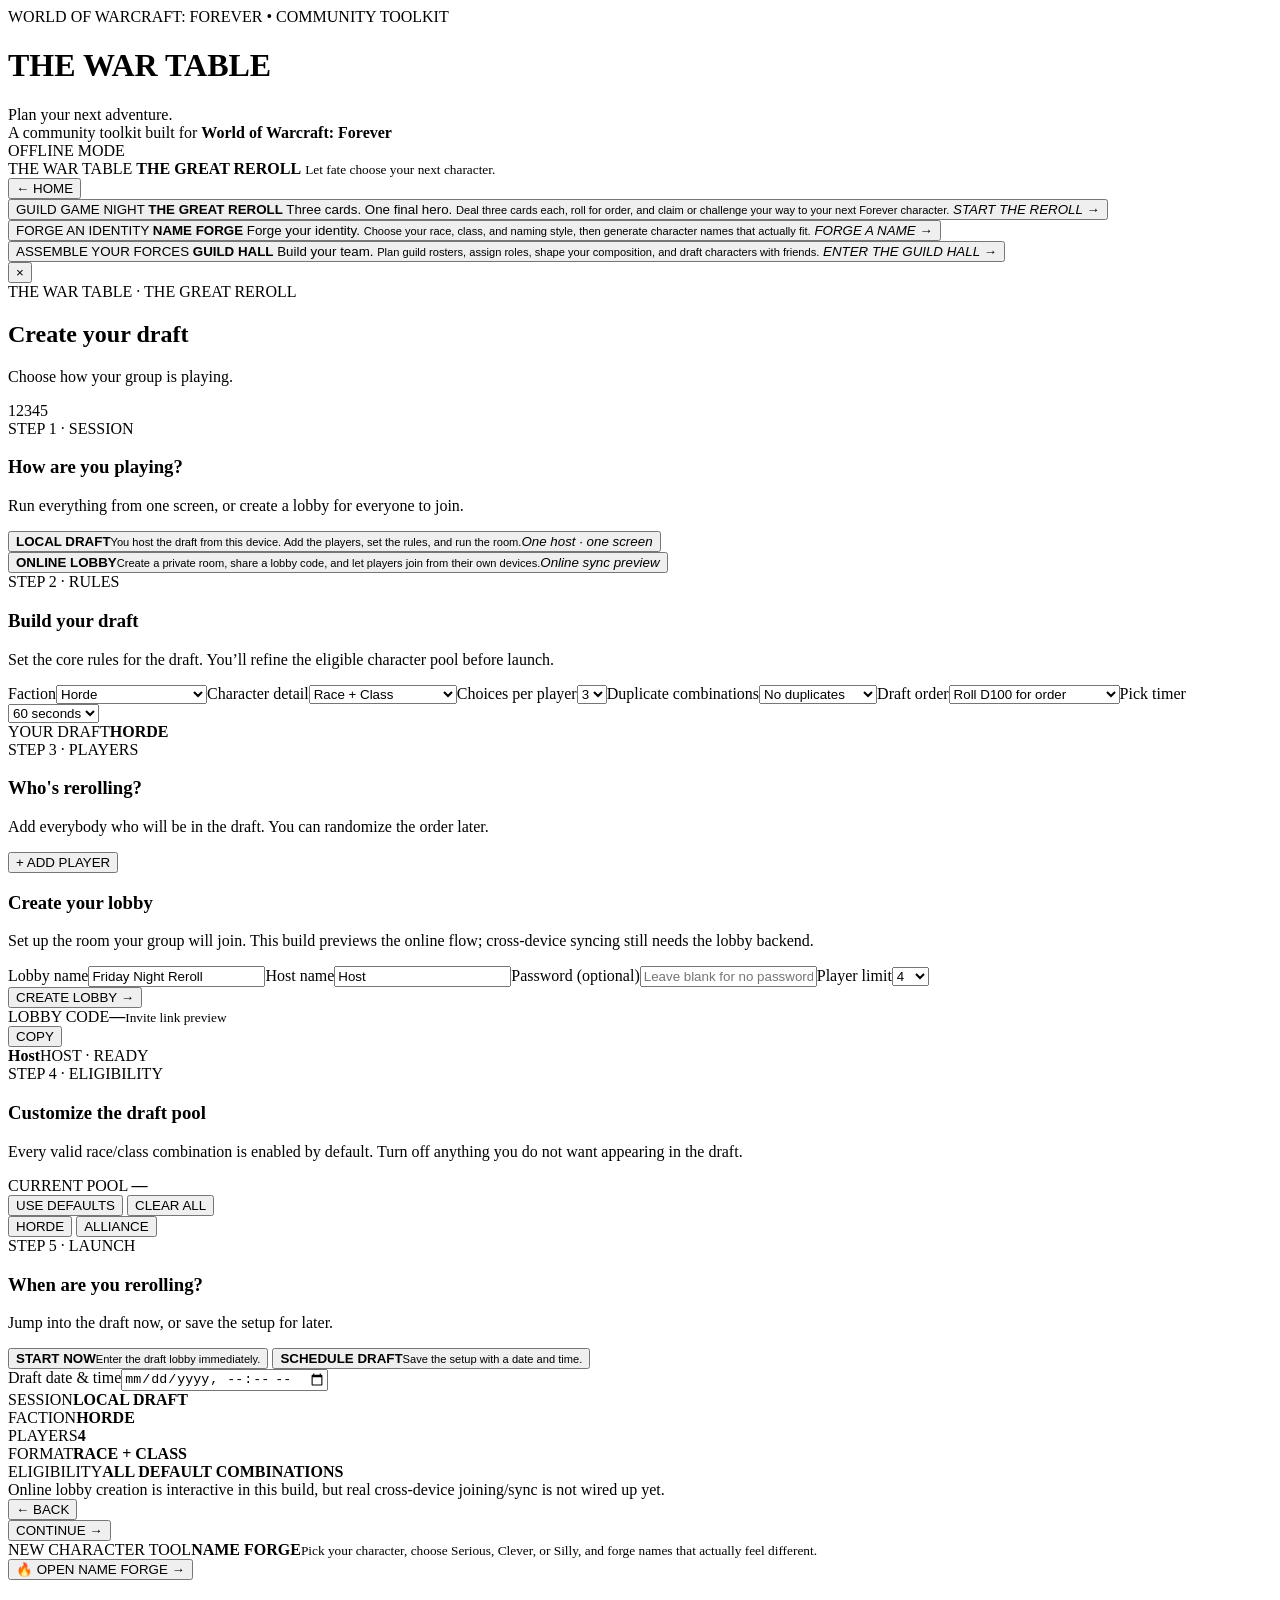
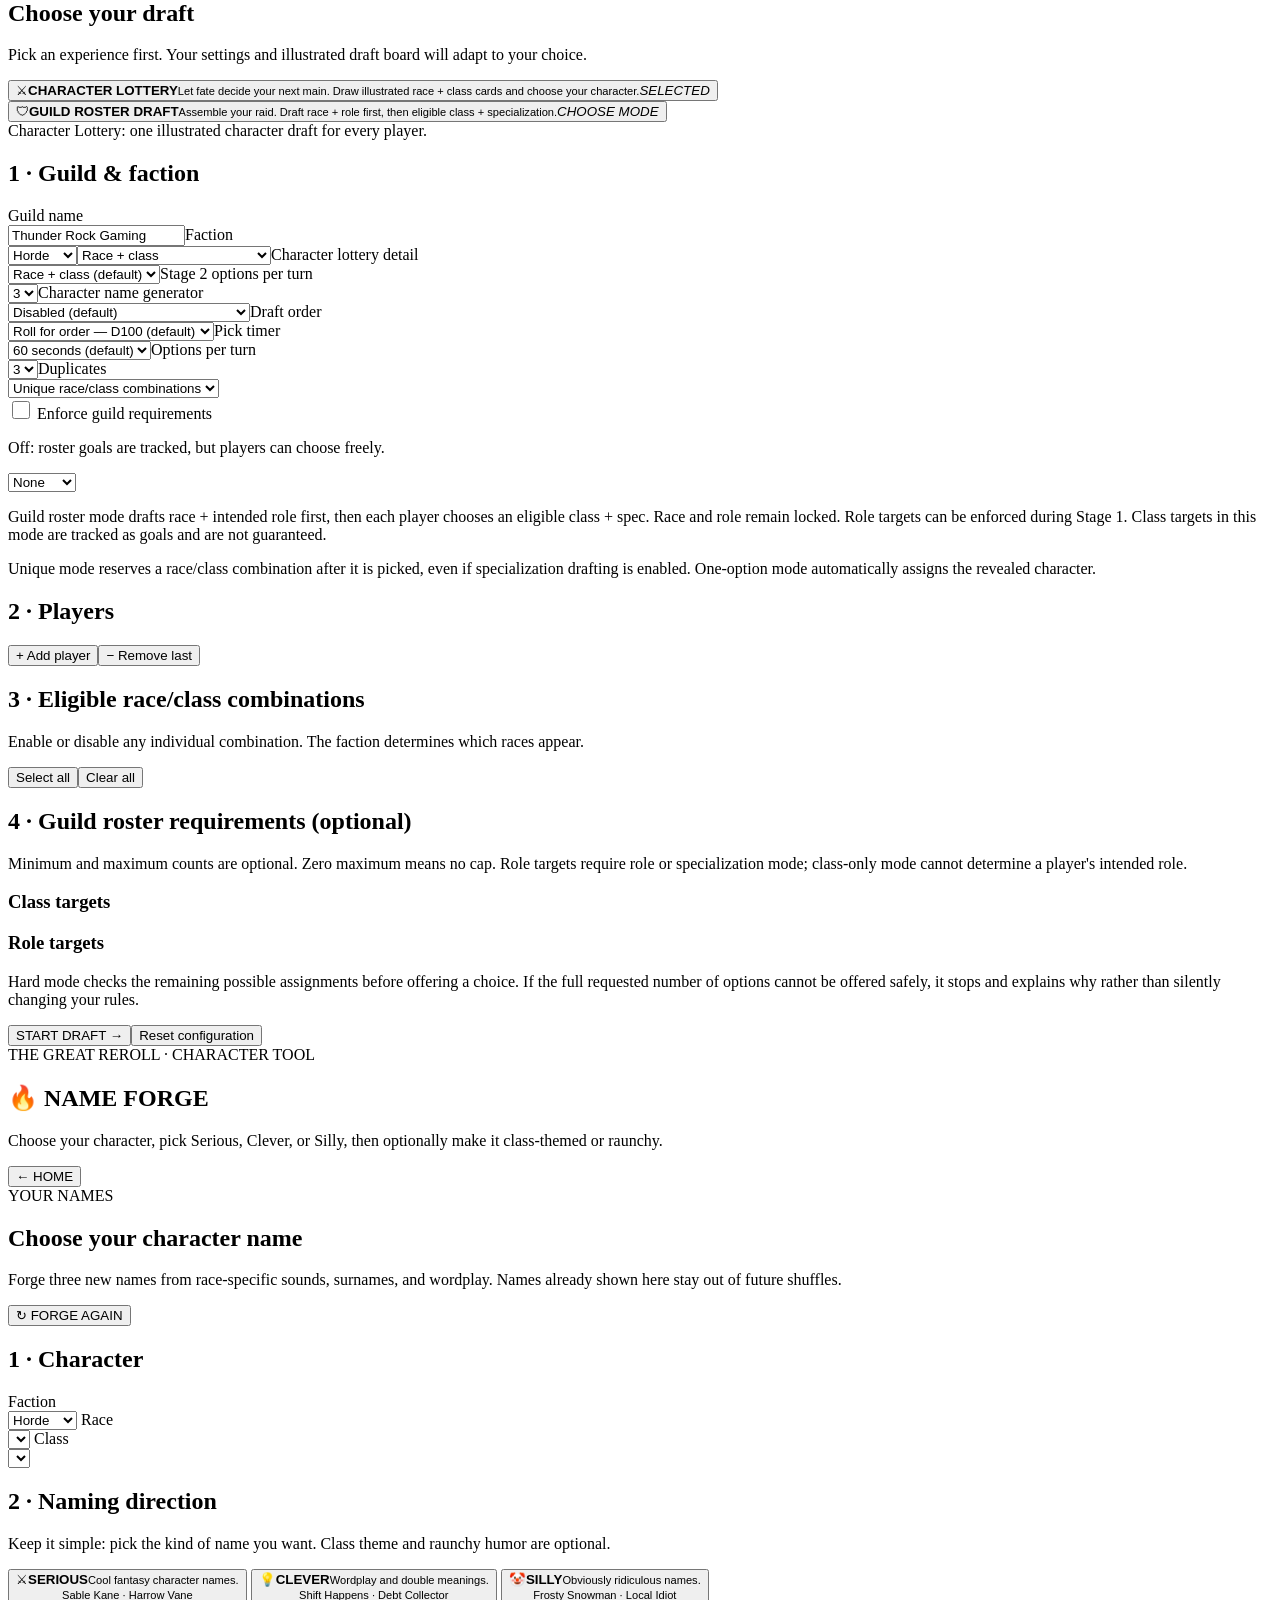
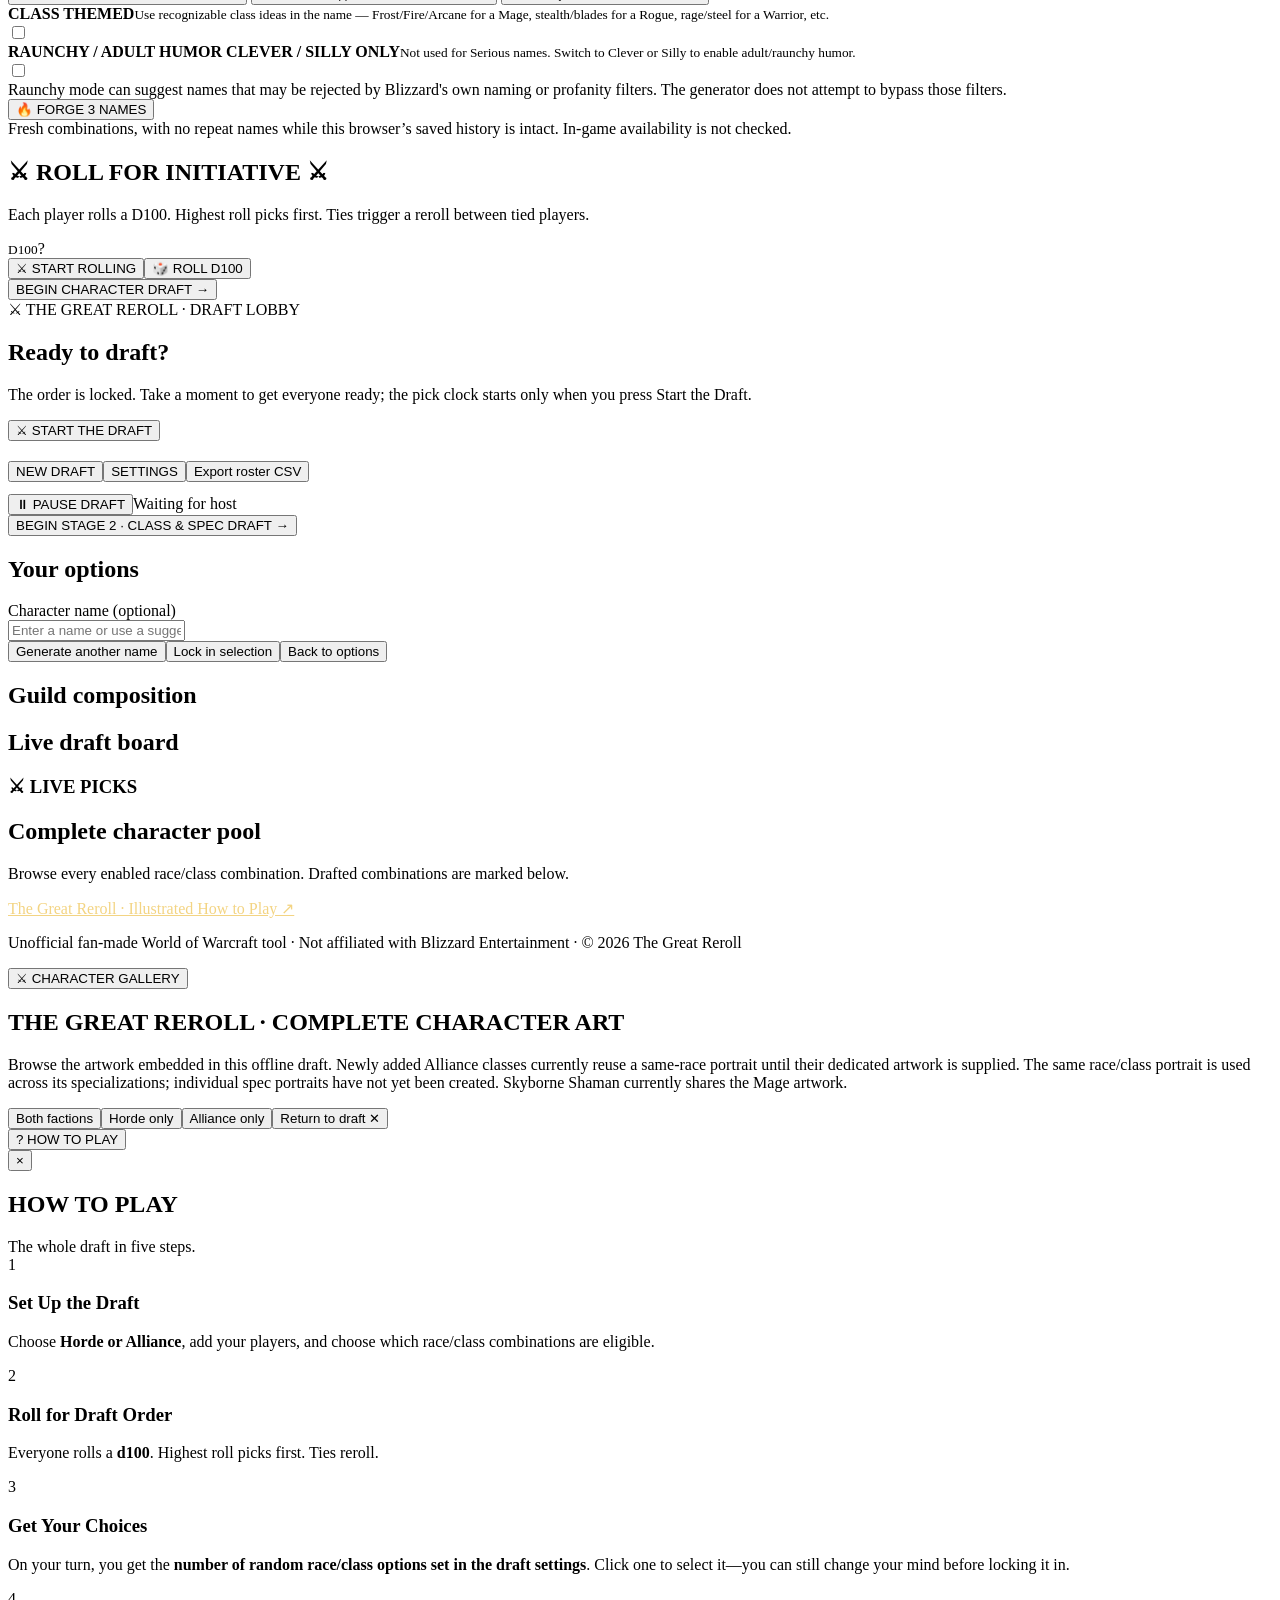
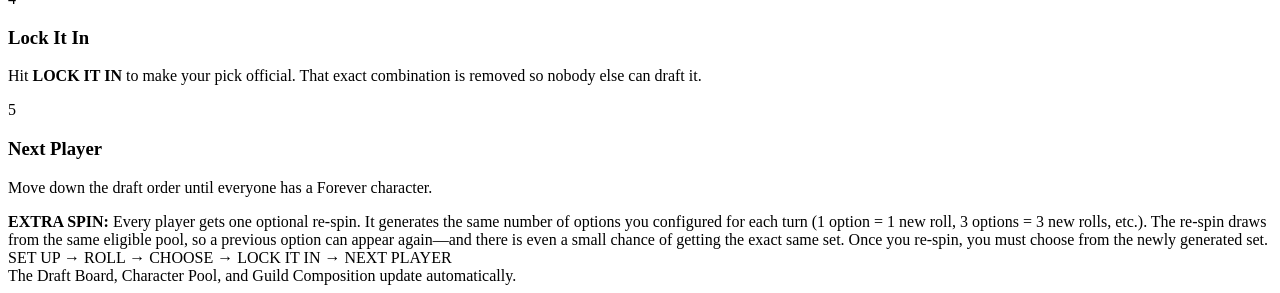
==== index.html @ c5e62671 "Generate fresh race-aware names with persistent no-repeat history" ====
<!doctype html><html lang="en"><head><meta charset="utf-8"><meta name="viewport" content="width=device-width,initial-scale=1"><title>The War Table • Community Toolkit for World of Warcraft: Forever</title><meta name="description" content="The Great Reroll is an unofficial fan-made World of Warcraft character draft and name generator."><link rel="icon" href="data:image/svg+xml,%3Csvg xmlns='http://www.w3.org/2000/svg' viewBox='0 0 64 64'%3E%3Crect width='64' height='64' rx='12' fill='%23100e0c'/%3E%3Cpath d='M16 14l13 13-6 6L10 20zm32 0L35 27l6 6 13-13zM22 34l7 7-13 13-7-7zm20 0l-7 7 13 13 7-7z' fill='%23f3d483'/%3E%3Ccircle cx='32' cy='32' r='6' fill='%23c99b50'/%3E%3C/svg%3E">



<meta name="great-reroll-build" content="multi-file-phase2-v1">


<!-- The Great Reroll analytics: Umami Cloud.
     Paste the Umami Website ID into config.websiteId in js/analytics.js to activate.
     Tracking is restricted to https://wowwartable.com; local testing is excluded.
     See README.md: Analytics activation. -->









<link rel="stylesheet" href="css/styles.css?v=campfire-3">
<link rel="stylesheet" href="css/war-table-ui.css?v=2">
<link rel="stylesheet" href="css/character-pool.css?v=2">
<link rel="stylesheet" href="css/deal-everyone.css?v=guild-entry-1">
<link rel="stylesheet" href="css/selection-round.css?v=dice-1">
<link rel="stylesheet" href="css/player-groups.css?v=1">
<link rel="stylesheet" href="css/hero-class-theme.css?v=1">
</head><body class="gr-home-view"><main class="app"><div class="mast"><div><div class="muted gr-home-eyebrow">WORLD OF WARCRAFT: FOREVER • COMMUNITY TOOLKIT</div><h1>THE WAR TABLE</h1><!-- Hero Art Integrated Build --><div class="muted gr-home-tagline">Plan your next adventure.</div><div class="gr-home-community">A community toolkit built for <strong>World of Warcraft: Forever</strong></div></div><span class="pill" id="modeBadge">OFFLINE MODE</span></div>

<nav id="grToolNav" class="gr-tool-nav hidden" aria-label="Tool navigation">
  <div class="gr-tool-nav-copy">
    <span class="gr-tool-kicker">THE WAR TABLE</span>
    <strong id="grToolTitle">THE GREAT REROLL</strong>
    <small id="grToolSubtitle">Let fate choose your next character.</small>
  </div>
  <button type="button" class="btnx alt gr-home-button" id="grHomeButton">← HOME</button>
</nav>

<section id="grHomeHub" class="gr-home-hub" aria-label="Choose a Great Reroll tool">
  <div class="gr-home-grid">
    <button type="button" class="gr-home-card gr-home-card-lottery" id="grHomeLottery">
      <span class="gr-home-art gr-home-art-lottery" role="img" aria-label="A lone fantasy hero being chosen for an adventure">
        <span class="gr-home-art-badge">GUILD GAME NIGHT</span>
      </span>
      <span class="gr-home-card-copy">
        <strong class="gr-home-card-title">THE GREAT REROLL</strong>
        <span class="gr-home-card-tagline">Three cards. One final hero.</span>
        <small>Deal three cards each, roll for order, and claim or challenge your way to your next Forever character.</small>
        <em>START THE REROLL →</em>
      </span>
    </button>
    <button type="button" class="gr-home-card gr-home-card-forge" id="grHomeForge">
      <span class="gr-home-art gr-home-art-forge" role="img" aria-label="A fantasy blacksmith hammer striking a glowing rune-covered anvil">
        <span class="gr-home-art-badge">FORGE AN IDENTITY</span>
      </span>
      <span class="gr-home-card-copy">
        <strong class="gr-home-card-title">NAME FORGE</strong>
        <span class="gr-home-card-tagline">Forge your identity.</span>
        <small>Choose your race, class, and naming style, then generate character names that actually fit.</small>
        <em>FORGE A NAME →</em>
      </span>
    </button>
    <button type="button" class="gr-home-card gr-home-card-roster" id="grHomeRoster">
      <span class="gr-home-art gr-home-art-roster" role="img" aria-label="A full party of fantasy heroes assembled together">
        <span class="gr-home-art-badge">ASSEMBLE YOUR FORCES</span>
      </span>
      <span class="gr-home-card-copy">
        <strong class="gr-home-card-title">GUILD HALL</strong>
        <span class="gr-home-card-tagline">Build your team.</span>
        <small>Plan guild rosters, assign roles, shape your composition, and draft characters with friends.</small>
        <em>ENTER THE GUILD HALL →</em>
      </span>
    </button></div>
</section>

<div id="rerollFlow" class="rr-flow hidden" aria-hidden="true">
  <div class="rr-flow-backdrop" data-rr-close></div>
  <section class="rr-flow-shell wt-modal" role="dialog" aria-modal="true" aria-labelledby="rrFlowTitle">
    <button class="rr-flow-close" type="button" aria-label="Close setup" data-rr-close>×</button>
    <header class="rr-flow-head wt-modal-head"><div><span class="rr-flow-kicker">THE WAR TABLE · THE GREAT REROLL</span><h2 id="rrFlowTitle">Create your draft</h2><p id="rrFlowSubtitle">Choose how your group is playing.</p></div><div class="rr-flow-progress"><span class="active" data-rr-dot="1">1</span><i></i><span data-rr-dot="2">2</span><i></i><span data-rr-dot="3">3</span><i></i><span data-rr-dot="4">4</span><i></i><span data-rr-dot="5">5</span></div></header>
    <div class="rr-flow-body wt-modal-body">
      <section class="rr-flow-step active wt-flow-step" data-rr-step="1"><div class="rr-step-label wt-kicker">STEP 1 · SESSION</div><h3>How are you playing?</h3><p class="rr-step-intro">Run everything from one screen, or create a lobby for everyone to join.</p><div class="rr-choice-grid rr-choice-grid-2 wt-hero-grid"><button type="button" class="rr-choice-card wt-hero-choice selected" data-rr-session="local"><span class="wt-hero-art wt-hero-art-local" aria-hidden="true"><span class="rr-choice-icon rr-icon-local"></span></span><span class="wt-hero-copy"><strong>LOCAL DRAFT</strong><small>You host the draft from this device. Add the players, set the rules, and run the room.</small><em>One host · one screen</em></span></button><button type="button" class="rr-choice-card wt-hero-choice" data-rr-session="online"><span class="wt-hero-art wt-hero-art-online" aria-hidden="true"><span class="rr-choice-icon rr-icon-online"></span></span><span class="wt-hero-copy"><strong>ONLINE LOBBY</strong><small>Create a private room, share a lobby code, and let players join from their own devices.</small><em>Online sync preview</em></span></button></div></section>
      <section class="rr-flow-step wt-flow-step" data-rr-step="2"><div class="rr-step-label">STEP 2 · RULES</div><h3>Build your draft</h3><p class="rr-step-intro">Set the core rules for the draft. You’ll refine the eligible character pool before launch.</p><div class="rr-settings-layout"><div class="rr-settings-grid"><label>Faction<select id="rrFaction" class="rr-field"><option value="Horde">Horde</option><option value="Alliance">Alliance</option><option value="Either">Either — randomize it</option></select></label><label>Character detail<select id="rrDetail" class="rr-field"><option value="class">Race + Class</option><option value="spec">Race + Class + Spec</option></select></label><label>Choices per player<select id="rrChoices" class="rr-field"><option>1</option><option>2</option><option selected>3</option><option>4</option><option>5</option></select></label><label>Duplicate combinations<select id="rrDuplicates" class="rr-field"><option value="unique">No duplicates</option><option value="repeat">Allow duplicates</option></select></label><label>Draft order<select id="rrOrder" class="rr-field"><option value="roll">Roll D100 for order</option><option value="random">Randomize automatically</option><option value="manual">Use player order</option></select></label><label>Pick timer<select id="rrTimer" class="rr-field"><option value="0">Off</option><option value="30">30 seconds</option><option value="60" selected>60 seconds</option><option value="90">90 seconds</option><option value="120">2 minutes</option></select></label></div><aside class="rr-draft-summary wt-panel"><span>YOUR DRAFT</span><strong id="rrSummaryFaction">HORDE</strong><div id="rrSummaryLines"></div></aside></div></section>
      <section class="rr-flow-step wt-flow-step" data-rr-step="3"><div class="rr-step-label">STEP 3 · <span id="rrStep3Label">PLAYERS</span></div><div id="rrLocalPlayers"><h3>Who's rerolling?</h3><p class="rr-step-intro">Add everybody who will be in the draft. You can randomize the order later.</p><div id="rrPlayerList" class="rr-player-list"></div><button type="button" class="rr-add-player wt-btn wt-btn-secondary" id="rrAddPlayer">+ ADD PLAYER</button></div><div id="rrOnlineLobby" class="hidden"><h3>Create your lobby</h3><p class="rr-step-intro">Set up the room your group will join. This build previews the online flow; cross-device syncing still needs the lobby backend.</p><div class="rr-settings-grid"><label>Lobby name<input id="rrLobbyName" class="rr-field" maxlength="50" value="Friday Night Reroll"></label><label>Host name<input id="rrHostName" class="rr-field" maxlength="32" value="Host"></label><label>Password (optional)<input id="rrLobbyPassword" class="rr-field" maxlength="32" placeholder="Leave blank for no password"></label><label>Player limit<select id="rrLobbyLimit" class="rr-field"><option>4</option><option>5</option><option>6</option><option>8</option><option>10</option><option>20</option><option>40</option></select></label></div><button type="button" class="rr-create-lobby wt-btn wt-btn-primary" id="rrCreateLobby">CREATE LOBBY →</button><div id="rrLobbyCreated" class="rr-lobby-created hidden"><span>LOBBY CODE</span><strong id="rrLobbyCode">—</strong><small>Invite link preview</small><div class="rr-invite-row"><code id="rrInviteLink"></code><button id="rrCopyInvite" type="button">COPY</button></div><div class="rr-lobby-player"><b id="rrLobbyHostDisplay">Host</b><span>HOST · READY</span></div></div></div></section>
      <section class="rr-flow-step wt-flow-step" data-rr-step="4">
        <div class="rr-step-label wt-kicker">STEP 4 · ELIGIBILITY</div>
        <h3>Customize the draft pool</h3>
        <p class="rr-step-intro">Every valid race/class combination is enabled by default. Turn off anything you do not want appearing in the draft.</p>

        <div class="wt-eligibility-toolbar">
          <div>
            <span class="wt-eligibility-eyebrow">CURRENT POOL</span>
            <strong id="rrEligibilityCount">—</strong>
          </div>
          <div class="wt-eligibility-actions">
            <button type="button" class="wt-btn wt-btn-secondary" id="rrEligibilityDefaults">USE DEFAULTS</button>
            <button type="button" class="wt-btn wt-btn-secondary" id="rrEligibilityClear">CLEAR ALL</button>
          </div>
        </div>

        <div id="rrEligibilityFactionTabs" class="wt-eligibility-factions hidden" aria-label="Faction eligibility">
          <button type="button" data-elig-faction="Horde" class="active">HORDE</button>
          <button type="button" data-elig-faction="Alliance">ALLIANCE</button>
        </div>

        <div id="rrEligibilityNotice" class="wt-eligibility-notice hidden"></div>
        <div id="rrEligibilityGrid" class="wt-eligibility-grid"></div>
      </section>

      <section class="rr-flow-step wt-flow-step" data-rr-step="5">
        <div class="rr-step-label wt-kicker">STEP 5 · LAUNCH</div>
        <h3>When are you rerolling?</h3>
        <p class="rr-step-intro">Jump into the draft now, or save the setup for later.</p>
        <div class="rr-launch-grid">
          <button type="button" class="rr-launch-card wt-option selected" data-rr-launch="now"><span class="rr-launch-icon rr-launch-now" aria-hidden="true"></span><strong>START NOW</strong><small>Enter the draft lobby immediately.</small></button>
          <button type="button" class="rr-launch-card wt-option" data-rr-launch="schedule"><span class="rr-launch-icon rr-launch-later" aria-hidden="true"></span><strong>SCHEDULE DRAFT</strong><small>Save the setup with a date and time.</small></button>
        </div>
        <div id="rrScheduleWrap" class="rr-schedule-wrap hidden"><label>Draft date &amp; time<input type="datetime-local" id="rrScheduleAt" class="rr-field"></label></div>
        <div class="rr-final-summary">
          <div><span>SESSION</span><strong id="rrFinalSession">LOCAL DRAFT</strong></div>
          <div><span>FACTION</span><strong id="rrFinalFaction">HORDE</strong></div>
          <div><span>PLAYERS</span><strong id="rrFinalPlayers">4</strong></div>
          <div><span>FORMAT</span><strong id="rrFinalFormat">RACE + CLASS</strong></div>
        </div>
        <div class="wt-final-eligibility"><span>ELIGIBILITY</span><strong id="rrFinalEligibility">ALL DEFAULT COMBINATIONS</strong></div>
        <div id="rrOnlineNotice" class="rr-online-notice hidden">Online lobby creation is interactive in this build, but real cross-device joining/sync is not wired up yet.</div>
        <div id="rrScheduledDone" class="rr-scheduled-done hidden"></div>
      </section>
    </div>
    <footer class="rr-flow-foot wt-modal-foot"><button type="button" class="rr-flow-back wt-btn wt-btn-secondary hidden" id="rrBack">← BACK</button><div class="rr-flow-foot-spacer"></div><button type="button" class="rr-flow-next wt-btn wt-btn-primary" id="rrNext">CONTINUE →</button></footer>
  </section>
</div>

<div id="nameForgeLauncher" class="name-forge-launcher"><div><span class="forge-kicker">NEW CHARACTER TOOL</span><strong>NAME FORGE</strong><small>Pick your character, choose Serious, Clever, or Silly, and forge names that actually feel different.</small></div><button type="button" class="btnx name-forge-launch-btn" id="openNameForge">🔥 OPEN NAME FORGE →</button></div>
<section id="setup"><div class="panelx mode-panel"><h2>Choose your draft</h2><p class="muted">Pick an experience first. Your settings and illustrated draft board will adapt to your choice.</p><div class="mode-grid"><button type="button" class="mode-card chosen" id="modeLottery" aria-pressed="true"><span class="mode-art lottery-art">⚔</span><span class="mode-copy"><b>CHARACTER LOTTERY</b><small>Let fate decide your next main. Draw illustrated race + class cards and choose your character.</small><em>SELECTED</em></span></button><button type="button" class="mode-card" id="modeRoster" aria-pressed="false"><span class="mode-art roster-art">🛡</span><span class="mode-copy"><b>GUILD ROSTER DRAFT</b><small>Assemble your raid. Draft race + role first, then eligible class + specialization.</small><em>CHOOSE MODE</em></span></button></div><div class="notice good" id="modeDescription">Character Lottery: one illustrated character draft for every player.</div></div><div class="panelx"><h2>1 · Guild & faction</h2><div class="cols"><label>Guild name<br><input class="field" id="guild" value="Thunder Rock Gaming" maxlength="50"></label><label>Faction<br><select class="field" id="faction"><option>Horde</option><option>Alliance</option></select></label><select id="format" class="hidden" aria-label="Internal draft format"><option value="class">Race + class</option><option value="twostage">Guild roster</option><option value="spec">Race + class + specialization</option></select><label id="lotterySpecWrap">Character lottery detail<br><select class="field" id="lotterySpec"><option value="class">Race + class (default)</option><option value="spec">Include specialization</option></select></label><label id="stageTwoOptionsWrap" class="hidden">Stage 2 options per turn<br><select class="field" id="stageTwoOptions"><option>1</option><option>2</option><option selected>3</option><option>4</option><option>5</option></select></label><label>Character name generator<br><select class="field" id="nameGenerator"><option value="off" selected>Disabled (default)</option><option value="on">Enabled — suggest character names</option></select></label><label>Draft order<br><select class="field" id="draftOrder"><option value="roll" selected>Roll for order — D100 (default)</option><option value="random">Randomize order automatically</option><option value="manual">Use player order as entered</option></select></label><label>Pick timer<br><select class="field" id="pickTimer"><option value="0">Off — no time limit</option><option value="15">15 seconds</option><option value="30">30 seconds</option><option value="45">45 seconds</option><option value="60" selected>60 seconds (default)</option><option value="90">90 seconds</option><option value="120">2 minutes</option><option value="180">3 minutes</option><option value="300">5 minutes</option></select></label><label>Options per turn<br><select class="field" id="options"><option>1</option><option>2</option><option selected>3</option><option>4</option><option>5</option></select></label><label>Duplicates<br><select class="field" id="duplicates"><option value="unique">Unique race/class combinations</option><option value="repeat">Allow repeat combinations</option></select></label><div id="rosterEnforceWrap" class="hidden"><label class="rowx" style="align-items:center;gap:10px"><input type="checkbox" id="enforceRoster" style="width:18px;height:18px"> <span>Enforce guild requirements</span></label><p class="help" id="enforceExplanation">Off: roster goals are tracked, but players can choose freely.</p></div><select id="enforce" class="hidden" aria-label="Internal requirement enforcement"><option value="none">None</option><option value="soft">Track</option><option value="hard">Enforce</option></select></div><p class="help" id="twoStageHelp">Guild roster mode drafts race + intended role first, then each player chooses an eligible class + spec. Race and role remain locked. Role targets can be enforced during Stage 1. Class targets in this mode are tracked as goals and are not guaranteed.</p><p class="help">Unique mode reserves a race/class combination after it is picked, even if specialization drafting is enabled. One-option mode automatically assigns the revealed character.</p></div>
<div class="panelx"><h2>2 · Players</h2><div id="players"></div><div class="rowx"><button class="btnx alt" id="addPlayer">+ Add player</button><button class="btnx alt" id="removePlayer">− Remove last</button><span class="muted" id="playerCount"></span></div></div>
<div class="panelx"><h2>3 · Eligible race/class combinations</h2><p class="muted">Enable or disable any individual combination. The faction determines which races appear.</p><div class="rowx"><button class="btnx alt" id="allCombos">Select all</button><button class="btnx alt" id="noCombos">Clear all</button><span class="pill" id="poolCount"></span></div><div id="combos"></div><p class="help" id="skyNote"></p></div>
<div class="panelx" id="rosterRequirementsPanel"><h2>4 · Guild roster requirements (optional)</h2><p class="muted">Minimum and maximum counts are optional. Zero maximum means no cap. Role targets require role or specialization mode; class-only mode cannot determine a player's intended role.</p><div class="cols"><div><h3 class="sectiontitle">Class targets</h3><div id="classReq"></div></div><div><h3 class="sectiontitle">Role targets</h3><div id="roleReq"></div></div></div><p class="help">Hard mode checks the remaining possible assignments before offering a choice. If the full requested number of options cannot be offered safely, it stops and explains why rather than silently changing your rules.</p></div><div id="setupError" class="notice hidden"></div><div class="rowx"><button class="btnx" id="start">START DRAFT →</button><button class="btnx alt" id="resetSetup">Reset configuration</button></div></section>


<section id="nameForge" class="hidden" aria-label="WoW Forever character name generator">
  <div class="forge-header panelx">
    <div>
      <span class="forge-kicker">THE GREAT REROLL · CHARACTER TOOL</span>
      <h2>🔥 NAME FORGE</h2>
      <p class="muted">Choose your character, pick Serious, Clever, or Silly, then optionally make it class-themed or raunchy.</p>
    </div>
    <button type="button" class="btnx alt" id="closeNameForge">← HOME</button>
  </div>

  <div class="panelx forge-results-panel forge-results-stage" id="forgeResultsStage">
    <div class="forge-results-heading"><div><span class="forge-kicker">YOUR NAMES</span><h2>Choose your character name</h2><p class="muted small forge-results-sub">Forge three new names from race-specific sounds, surnames, and wordplay. Names already shown here stay out of future shuffles.</p></div><button type="button" class="btnx alt" id="forgeGenerateAgain">↻ FORGE AGAIN</button></div>
    <div id="forgeResults" class="forge-results"></div>
    <p id="forgeGenerationStatus" class="muted small" role="status" aria-live="polite"></p>
  </div>

  <div class="forge-layout">
    <div>
      <div class="panelx forge-controls-panel">
        <h2>1 · Character</h2>
        <div class="forge-character-preview" id="forgeCharacterPreview"></div>
        <div class="forge-controls-grid forge-character-grid">
          <label>Faction<br><select class="field" id="forgeFaction"><option>Horde</option><option>Alliance</option></select></label>
          <label>Race<br><select class="field" id="forgeRace"></select></label>
          <label>Class<br><select class="field" id="forgeClass"></select></label>
        </div>
      </div>

      <div class="panelx forge-controls-panel forge-direction-v2">
        <h2>2 · Naming direction</h2>
        <p class="forge-direction-help">Keep it simple: pick the kind of name you want. Class theme and raunchy humor are optional.</p>
        <div class="forge-mode-grid" id="forgeModeGrid" role="group" aria-label="Naming style">
          <button type="button" class="forge-mode-btn active" data-forge-style="serious" aria-pressed="true"><span class="forge-mode-icon">⚔</span><strong>SERIOUS</strong><small>Cool fantasy character names.<br>Sable Kane · Harrow Vane</small></button>
          <button type="button" class="forge-mode-btn" data-forge-style="clever" aria-pressed="false"><span class="forge-mode-icon">💡</span><strong>CLEVER</strong><small>Wordplay and double meanings.<br>Shift Happens · Debt Collector</small></button>
          <button type="button" class="forge-mode-btn" data-forge-style="silly" aria-pressed="false"><span class="forge-mode-icon">🤡</span><strong>SILLY</strong><small>Obviously ridiculous names.<br>Frosty Snowman · Local Idiot</small></button>
        </div>
        <div class="forge-simple-options">
          <div class="forge-toggle-row">
            <div class="forge-toggle-copy"><strong>CLASS THEMED</strong><small>Use recognizable class ideas in the name — Frost/Fire/Arcane for a Mage, stealth/blades for a Rogue, rage/steel for a Warrior, etc.</small></div>
            <label class="forge-switch" title="Use class-themed names"><input type="checkbox" id="forgeClassTheme"><span class="forge-switch-track"></span></label>
          </div>
          <div class="forge-toggle-row mode-disabled" id="forgeRaunchyRow">
            <div class="forge-toggle-copy"><strong>RAUNCHY / ADULT HUMOR <span class="forge-mode-only">CLEVER / SILLY ONLY</span></strong><small id="forgeRaunchyHelp">Not used for Serious names. Switch to Clever or Silly to enable adult/raunchy humor.</small></div>
            <label class="forge-switch" title="Allow raunchy or adult humor"><input type="checkbox" id="forgeRaunchy"><span class="forge-switch-track"></span></label>
          </div>
        </div>
        <div class="forge-blizzard-note hidden" id="forgeBlizzardNote">Raunchy mode can suggest names that may be rejected by Blizzard's own naming or profanity filters. The generator does not attempt to bypass those filters.</div>
        <div class="forge-mode-summary" id="forgeModeSummary"></div>
        <button type="button" class="btnx forge-generate" id="forgeGenerate">🔥 FORGE 3 NAMES</button><div class="forge-settings-note">Fresh combinations, with no repeat names while this browser’s saved history is intact. In-game availability is not checked.</div>
      </div>

    </div>

  </div>
</section>
<section id="rollStage" class="roll-panel roll-hidden" aria-live="polite"><h2>⚔ ROLL FOR INITIATIVE ⚔</h2><p class="roll-sub">Each player rolls a D100. Highest roll picks first. Ties trigger a reroll between tied players.</p><div id="rollHeading" class="roll-note"></div><div class="roll-die"><div><small>D100</small><span id="rollFace">?</span></div></div><div class="roll-action"><button class="btnx" id="rollStart" type="button">⚔ START ROLLING</button><button class="btnx roll-hidden" id="rollAction" type="button">🎲 ROLL D100</button></div><div id="rollNotice" class="roll-note"></div><div id="rollEntries" class="roll-grid"></div><div id="rollResults" class="roll-result roll-hidden"></div><div class="roll-action"><button class="btnx roll-hidden" id="rollBegin" type="button">BEGIN CHARACTER DRAFT →</button></div></section><section id="draft" class="hidden"><div id="preDraftLobby" class="panelx hidden"><div class="lobby-tag">⚔ THE GREAT REROLL · DRAFT LOBBY</div><h2>Ready to draft?</h2><p class="muted">The order is locked. Take a moment to get everyone ready; the pick clock starts only when you press Start the Draft.</p><div id="lobbyOrder" class="lobby-order"></div><div id="lobbySettings" class="notice"></div><button class="btnx" id="launchDraft" type="button">⚔ START THE DRAFT</button></div><div id="liveDraftContent"><div class="panelx"><div class="rowx" style="justify-content:space-between"><div><h2 id="draftTitle"></h2><div id="turnLabel" class="muted"></div></div><div class="rowx"><button class="btnx alt" id="backSetup">NEW DRAFT</button><span class="wt-draft-settings-wrap" id="draftSettingsWrap" data-tooltip="Settings can’t be changed during an active draft."><button class="btnx alt" id="draftSettings" type="button">SETTINGS</button></span><button class="btnx alt" id="export">Export roster CSV</button></div></div><div id="draftHostControls" class="rowx" style="margin-top:12px;align-items:center;gap:12px"><button class="btnx alt" id="pauseDraft" type="button">⏸ PAUSE DRAFT</button><span class="muted" id="draftStatus">Waiting for host</span></div><div id="pickTimerDisplay" class="notice" role="timer" aria-live="off" style="display:none; margin-top:12px; font-weight:bold; font-size:18px"></div><div id="draftMessage" class="notice hidden"></div><div id="phaseControls" class="rowx hidden"><button class="btnx" id="beginStageTwo">BEGIN STAGE 2 · CLASS & SPEC DRAFT →</button></div></div><div class="cols" style="grid-template-columns:minmax(0,2fr) minmax(250px,1fr)"><div><div class="panelx"><h2 id="offerTitle">Your options</h2><div id="offers"></div><div id="characterPreview" class="character-preview hidden"></div><div id="confirmArea" class="hidden"><label id="characterNameWrap">Character name (optional)<br><input class="field" id="charName" maxlength="36" placeholder="Enter a name or use a suggestion"></label><div class="rowx"><button class="btnx alt" id="rerollName">Generate another name</button><button class="btnx" id="confirm">Lock in selection</button><button class="btnx alt" id="cancel">Back to options</button></div></div></div><div class="panelx"><h2>Guild composition</h2><div id="tracker"></div></div></div><div class="panelx"><h2>Live draft board</h2><div id="roster"></div><div class="live-picks"><h3>⚔ LIVE PICKS</h3><div id="livePicks"></div></div></div></div><div class="panelx"><h2>Complete character pool</h2><p class="muted small">Browse every enabled race/class combination. Drafted combinations are marked below.</p><div id="fullPool" class="full-pool"></div></div></div></section><footer class="site-footer" aria-label="About The War Table"><div class="site-footer-inner"><p><a href="how-to-play.html" target="_blank" rel="noopener" style="color:#f3d483">The Great Reroll · Illustrated How to Play ↗</a></p><p class="site-footer-legal">Unofficial fan-made World of Warcraft tool · Not affiliated with Blizzard Entertainment · © 2026 The Great Reroll</p></div></footer></main>




<button id="artGalleryOpen" type="button">⚔ CHARACTER GALLERY</button>
<section id="artGallery" aria-label="Complete character artwork gallery"><div class="galleryInner"><h1>THE GREAT REROLL · COMPLETE CHARACTER ART</h1><p>Browse the artwork embedded in this offline draft. Newly added Alliance classes currently reuse a same-race portrait until their dedicated artwork is supplied. The same race/class portrait is used across its specializations; individual spec portraits have not yet been created. Skyborne Shaman currently shares the Mage artwork.</p><div class="controls"><button type="button" data-side="Both" class="active">Both factions</button><button type="button" data-side="Horde">Horde only</button><button type="button" data-side="Alliance">Alliance only</button><button type="button" id="artGalleryClose">Return to draft ✕</button></div><div id="galleryContent"></div></div></section>


























<button id="grHowToBtn" type="button">? HOW TO PLAY</button>

<div id="grHowToOverlay" aria-hidden="true">
  <div id="grHowToPanel" role="dialog" aria-modal="true" aria-labelledby="grHowToTitle">
    <button id="grHowToClose" type="button" aria-label="Close">×</button>
    <h2 id="grHowToTitle">HOW TO PLAY</h2>
    <div class="gr-sub">The whole draft in five steps.</div>

    <div class="gr-flow">
      <div class="gr-flow-step">
        <div class="gr-flow-num">1</div>
        <div class="gr-flow-copy"><h3>Set Up the Draft</h3><p>Choose <b>Horde or Alliance</b>, add your players, and choose which race/class combinations are eligible.</p></div>
      </div>
      <div class="gr-flow-step">
        <div class="gr-flow-num">2</div>
        <div class="gr-flow-copy"><h3>Roll for Draft Order</h3><p>Everyone rolls a <b>d100</b>. Highest roll picks first. Ties reroll.</p></div>
      </div>
      <div class="gr-flow-step">
        <div class="gr-flow-num">3</div>
        <div class="gr-flow-copy"><h3>Get Your Choices</h3><p>On your turn, you get the <b>number of random race/class options set in the draft settings</b>. Click one to select it—you can still change your mind before locking it in.</p></div>
      </div>
      <div class="gr-flow-step">
        <div class="gr-flow-num">4</div>
        <div class="gr-flow-copy"><h3>Lock It In</h3><p>Hit <b>LOCK IT IN</b> to make your pick official. That exact combination is removed so nobody else can draft it.</p></div>
      </div>
      <div class="gr-flow-step">
        <div class="gr-flow-num">5</div>
        <div class="gr-flow-copy"><h3>Next Player</h3><p>Move down the draft order until everyone has a Forever character.</p></div>
      </div>
    </div>

    <div class="gr-spin-note"><b>EXTRA SPIN:</b> Every player gets one optional re-spin. It generates the same number of options you configured for each turn (1 option = 1 new roll, 3 options = 3 new rolls, etc.). The re-spin draws from the same eligible pool, so a previous option can appear again—and there is even a small chance of getting the exact same set. Once you re-spin, you must choose from the newly generated set.</div>

    <div class="gr-guide-loop">SET UP → ROLL → CHOOSE → LOCK IT IN → NEXT PLAYER</div>
    <div class="gr-guide-tip">The Draft Board, Character Pool, and Guild Composition update automatically.</div>
  </div>
</div>

















<!-- Hero art integration bundle generated automatically -->













<!-- v6: Character Gallery uses the same focused modal treatment as How To Play -->




<!-- v9: readable tool typography + faction-aware draft themes + arcane Name Forge theme -->




<script src="data/characters.js?v=class-art-1"></script>
<script src="data/names.js"></script>
<script src="data/name-grammar.js?v=forge-2"></script>
<script src="js/name-engine.js?v=forge-2"></script>
<script src="js/analytics.js"></script>
<script src="js/app.js?v=forge-2"></script>
<script src="js/war-table-ui.js?v=1"></script>
<script src="js/player-groups.js?v=1"></script>
<script src="js/reroll-flow.js?v=guild-entry-1"></script>
<script src="js/character-pool.js?v=1"></script>
<script src="js/deal-engine.js?v=balance-3"></script>
<script src="js/selection-engine.js?v=dice-1"></script>
<script src="js/table-dice.js?v=1"></script>
<script src="js/selection-ui.js?v=dice-1"></script>
<script src="js/deal-everyone.js?v=reroll-name-1"></script>

<script>
(function(){
  const title=document.getElementById('grToolTitle');
  const subtitle=document.getElementById('grToolSubtitle');
  function renameTool(kind){
    if(!title||!subtitle)return;
    if(kind==='lottery'){title.textContent='THE GREAT REROLL';subtitle.textContent='Let fate choose your next character.';}
    if(kind==='forge'){title.textContent='NAME FORGE';subtitle.textContent='Forge your character identity.';}
    if(kind==='roster'){title.textContent='GUILD HALL';subtitle.textContent='Build your roster and shape your composition.';}
  }
  document.getElementById('grHomeLottery')?.addEventListener('click',()=>setTimeout(()=>renameTool('lottery'),0));
  document.getElementById('grHomeForge')?.addEventListener('click',()=>setTimeout(()=>renameTool('forge'),0));
  document.getElementById('grHomeRoster')?.addEventListener('click',()=>setTimeout(()=>renameTool('roster'),0));
})();
</script>

<script src="js/campfire.js?v=7"></script>
</body></html>
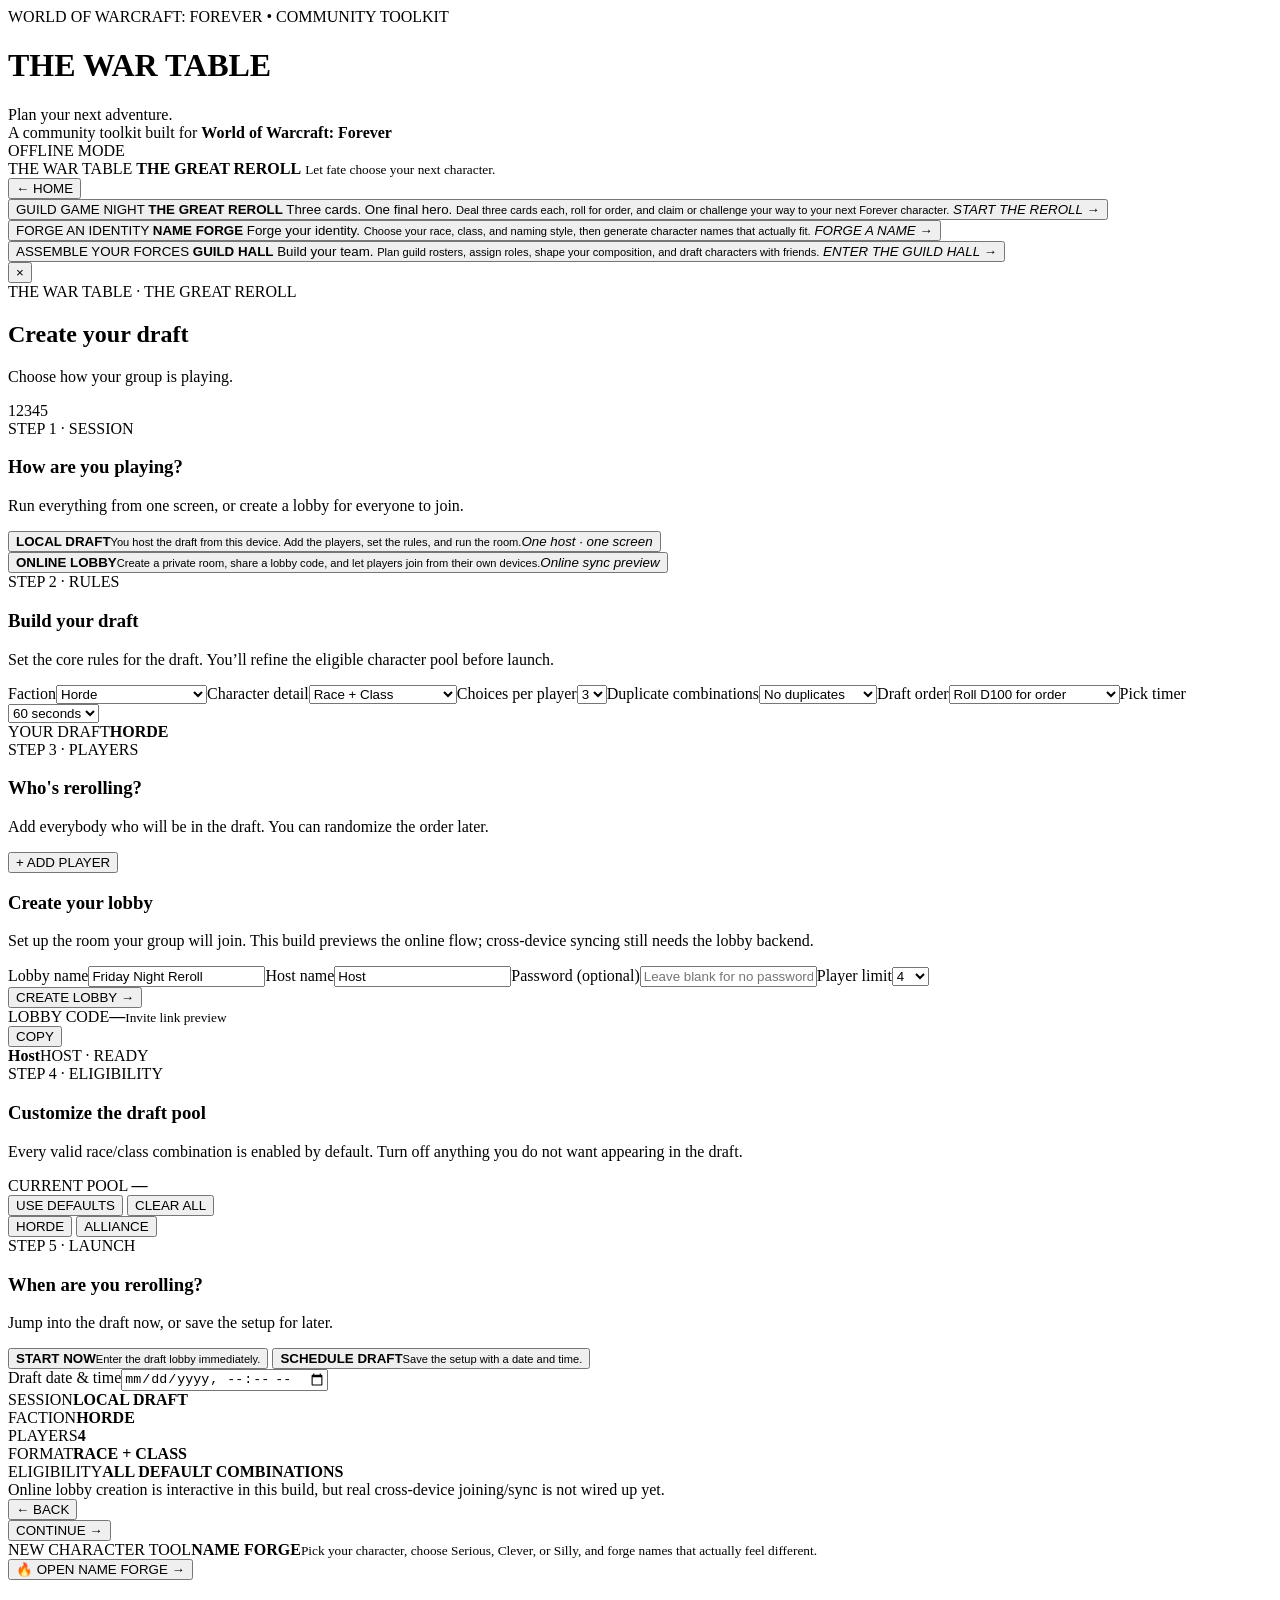
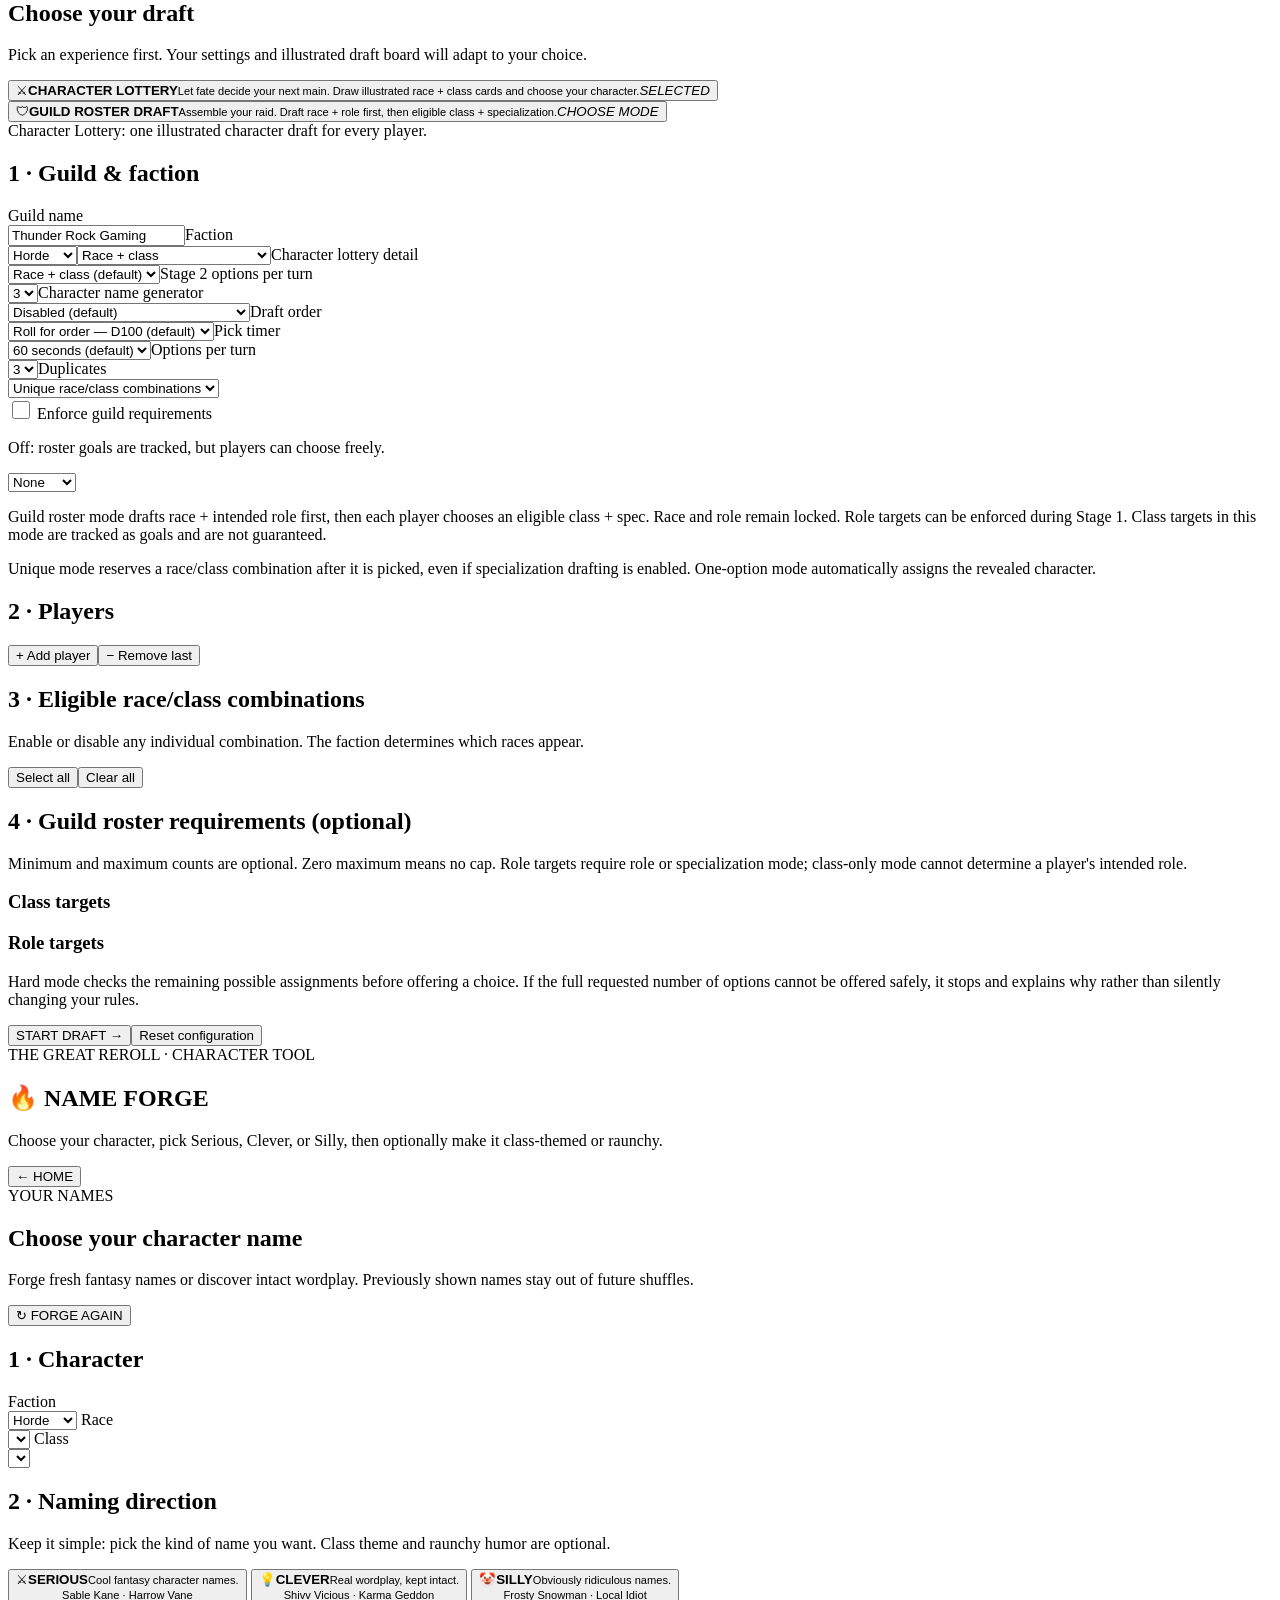
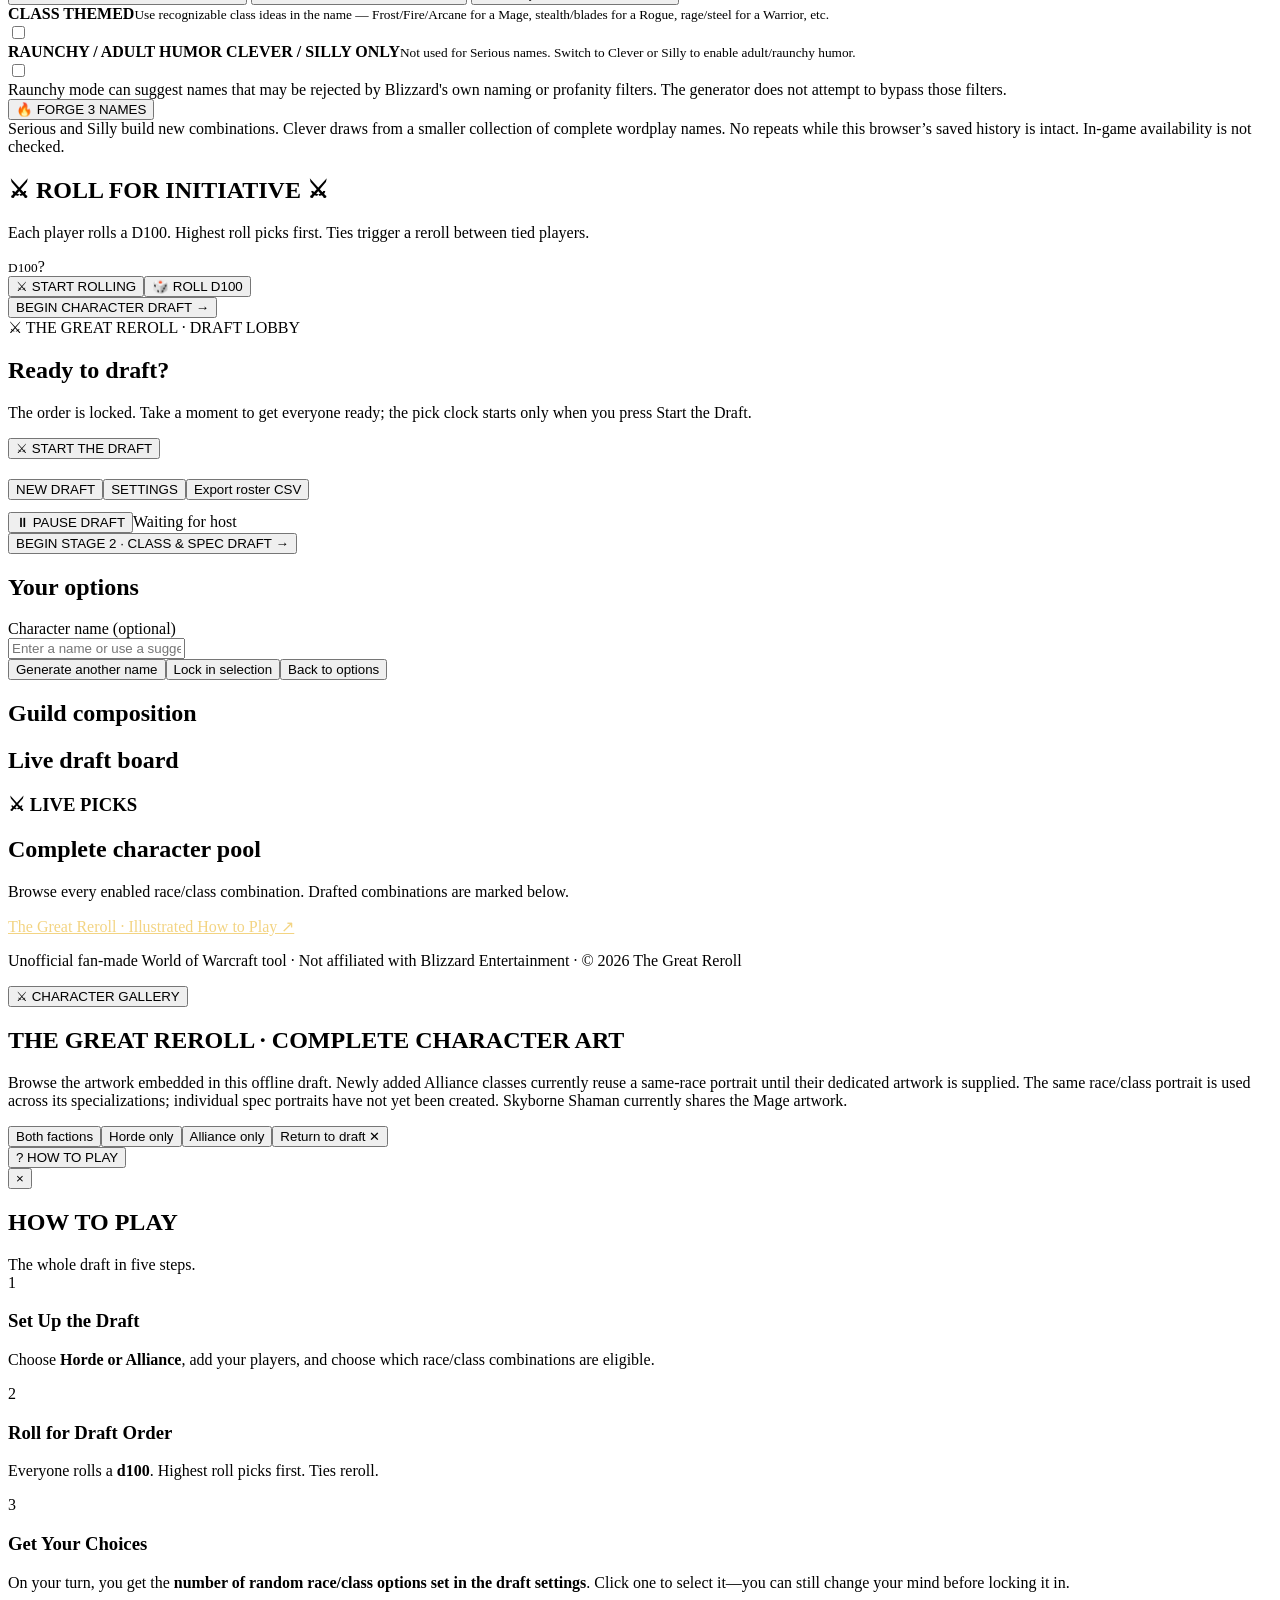
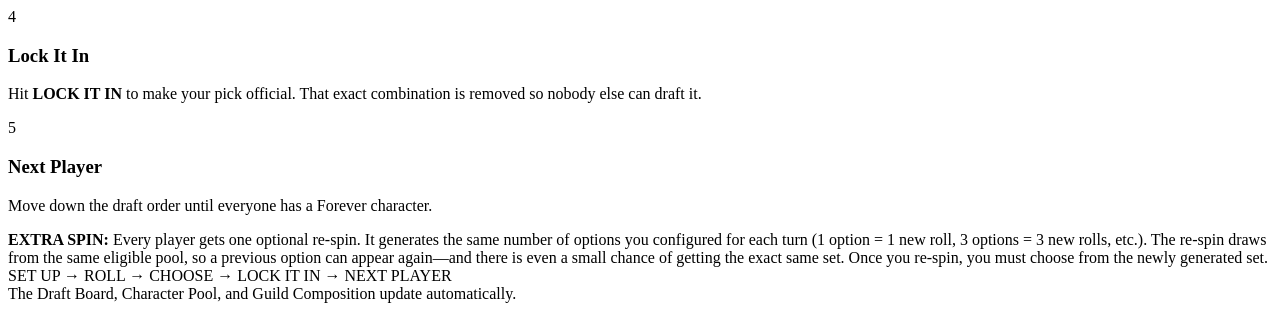
==== commit a302c7ef: "Keep Clever names coherent with intact reviewed wordplay" ====
--- a/index.html
+++ b/index.html
@@ -149,7 +149,7 @@
   </div>
 
   <div class="panelx forge-results-panel forge-results-stage" id="forgeResultsStage">
-    <div class="forge-results-heading"><div><span class="forge-kicker">YOUR NAMES</span><h2>Choose your character name</h2><p class="muted small forge-results-sub">Forge three new names from race-specific sounds, surnames, and wordplay. Names already shown here stay out of future shuffles.</p></div><button type="button" class="btnx alt" id="forgeGenerateAgain">↻ FORGE AGAIN</button></div>
+    <div class="forge-results-heading"><div><span class="forge-kicker">YOUR NAMES</span><h2>Choose your character name</h2><p class="muted small forge-results-sub">Forge fresh fantasy names or discover intact wordplay. Previously shown names stay out of future shuffles.</p></div><button type="button" class="btnx alt" id="forgeGenerateAgain">↻ FORGE AGAIN</button></div>
     <div id="forgeResults" class="forge-results"></div>
     <p id="forgeGenerationStatus" class="muted small" role="status" aria-live="polite"></p>
   </div>
@@ -171,7 +171,7 @@
         <p class="forge-direction-help">Keep it simple: pick the kind of name you want. Class theme and raunchy humor are optional.</p>
         <div class="forge-mode-grid" id="forgeModeGrid" role="group" aria-label="Naming style">
           <button type="button" class="forge-mode-btn active" data-forge-style="serious" aria-pressed="true"><span class="forge-mode-icon">⚔</span><strong>SERIOUS</strong><small>Cool fantasy character names.<br>Sable Kane · Harrow Vane</small></button>
-          <button type="button" class="forge-mode-btn" data-forge-style="clever" aria-pressed="false"><span class="forge-mode-icon">💡</span><strong>CLEVER</strong><small>Wordplay and double meanings.<br>Shift Happens · Debt Collector</small></button>
+          <button type="button" class="forge-mode-btn" data-forge-style="clever" aria-pressed="false"><span class="forge-mode-icon">💡</span><strong>CLEVER</strong><small>Real wordplay, kept intact.<br>Shivv Vicious · Karma Geddon</small></button>
           <button type="button" class="forge-mode-btn" data-forge-style="silly" aria-pressed="false"><span class="forge-mode-icon">🤡</span><strong>SILLY</strong><small>Obviously ridiculous names.<br>Frosty Snowman · Local Idiot</small></button>
         </div>
         <div class="forge-simple-options">
@@ -186,7 +186,7 @@
         </div>
         <div class="forge-blizzard-note hidden" id="forgeBlizzardNote">Raunchy mode can suggest names that may be rejected by Blizzard's own naming or profanity filters. The generator does not attempt to bypass those filters.</div>
         <div class="forge-mode-summary" id="forgeModeSummary"></div>
-        <button type="button" class="btnx forge-generate" id="forgeGenerate">🔥 FORGE 3 NAMES</button><div class="forge-settings-note">Fresh combinations, with no repeat names while this browser’s saved history is intact. In-game availability is not checked.</div>
+        <button type="button" class="btnx forge-generate" id="forgeGenerate">🔥 FORGE 3 NAMES</button><div class="forge-settings-note">Serious and Silly build new combinations. Clever draws from a smaller collection of complete wordplay names. No repeats while this browser’s saved history is intact. In-game availability is not checked.</div>
       </div>
 
     </div>
@@ -306,10 +306,10 @@
 
 <script src="data/characters.js?v=class-art-1"></script>
 <script src="data/names.js"></script>
-<script src="data/name-grammar.js?v=forge-2"></script>
-<script src="js/name-engine.js?v=forge-2"></script>
+<script src="data/name-grammar.js?v=forge-3"></script>
+<script src="js/name-engine.js?v=forge-3"></script>
 <script src="js/analytics.js"></script>
-<script src="js/app.js?v=forge-2"></script>
+<script src="js/app.js?v=forge-3"></script>
 <script src="js/war-table-ui.js?v=1"></script>
 <script src="js/player-groups.js?v=1"></script>
 <script src="js/reroll-flow.js?v=guild-entry-1"></script>
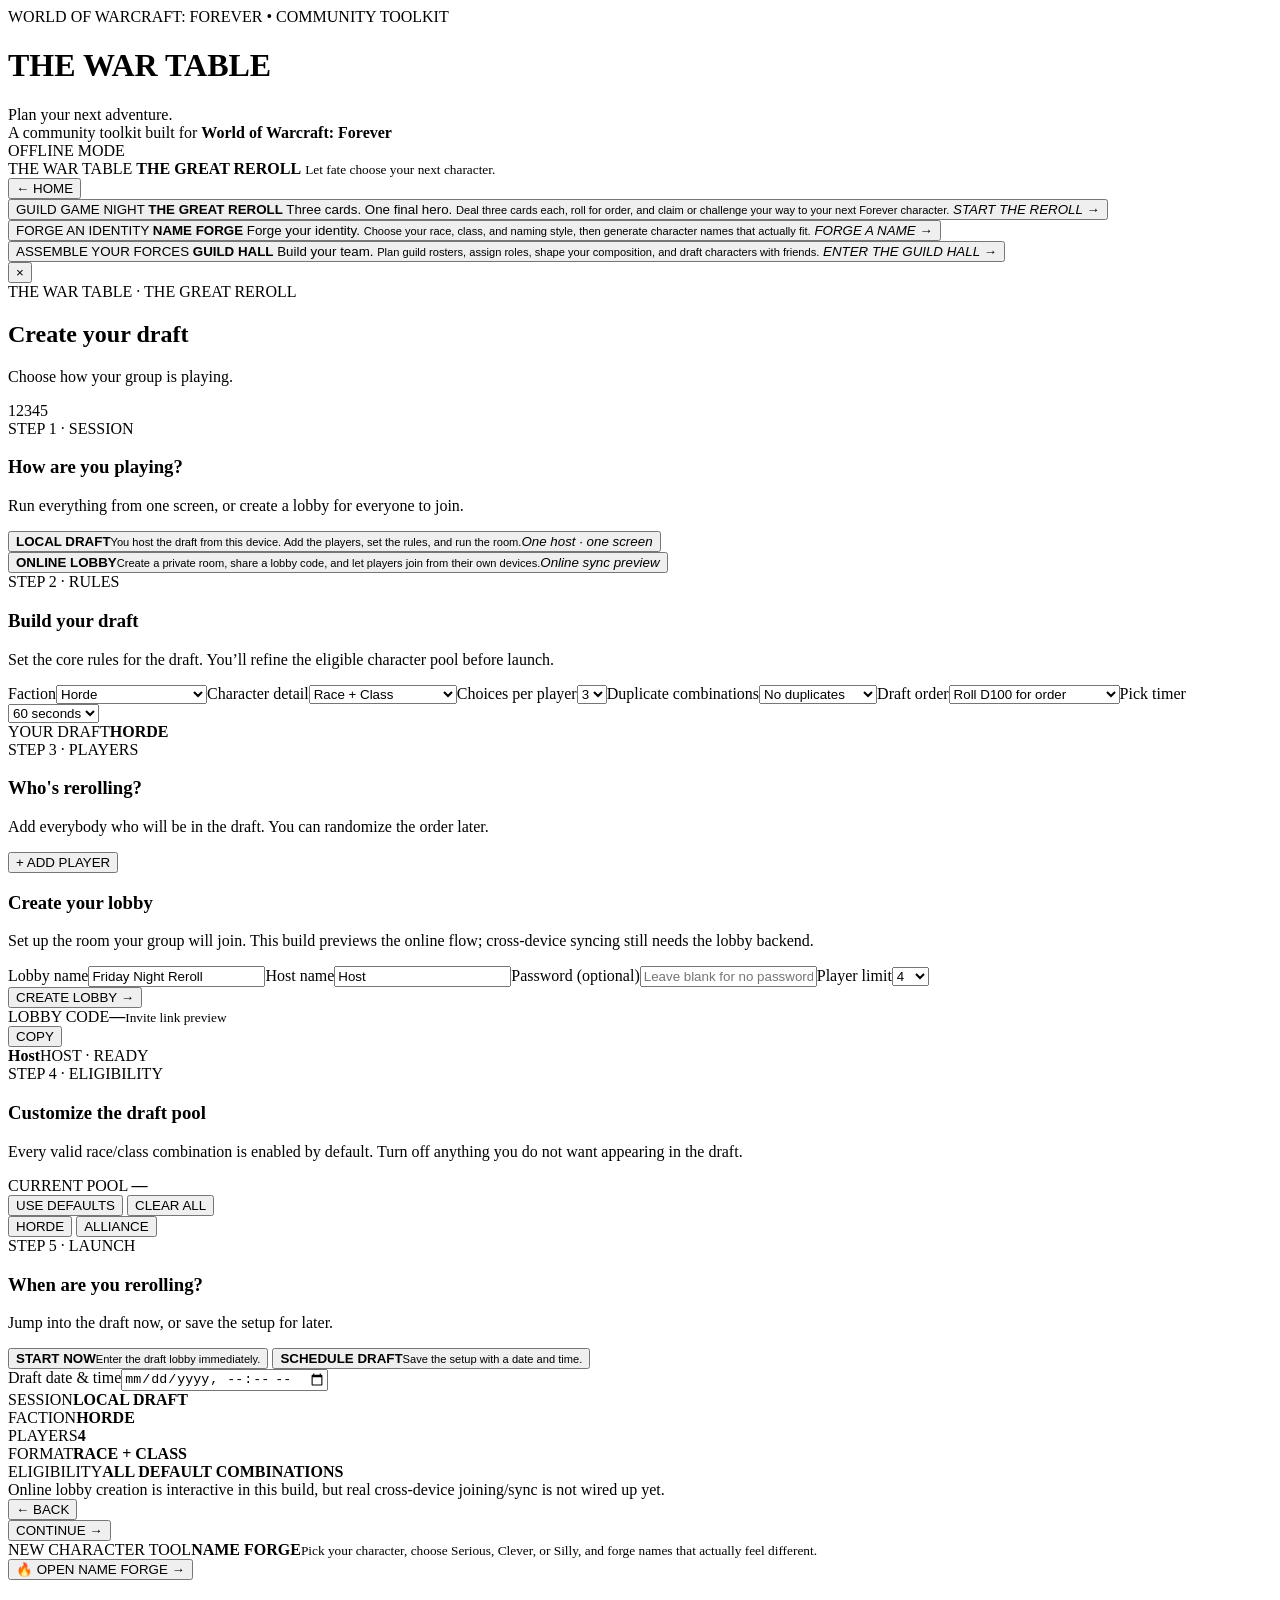
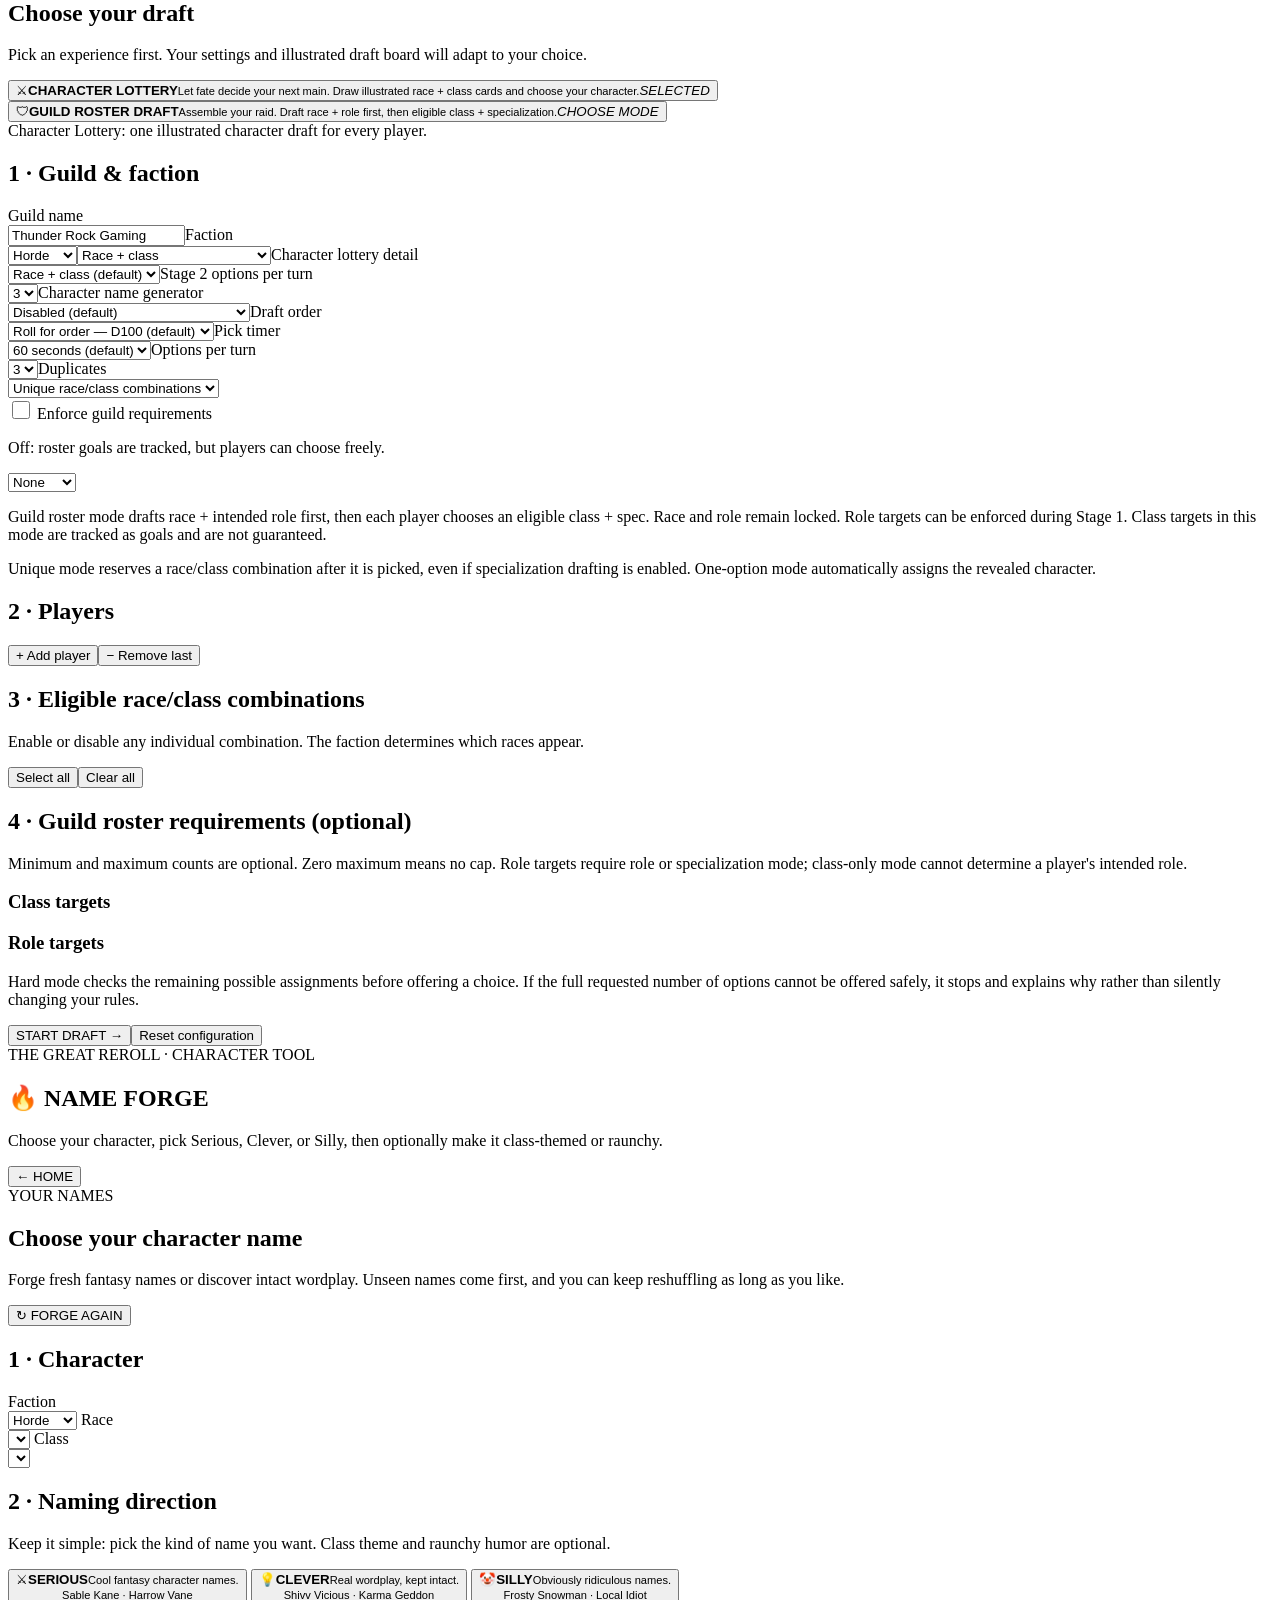
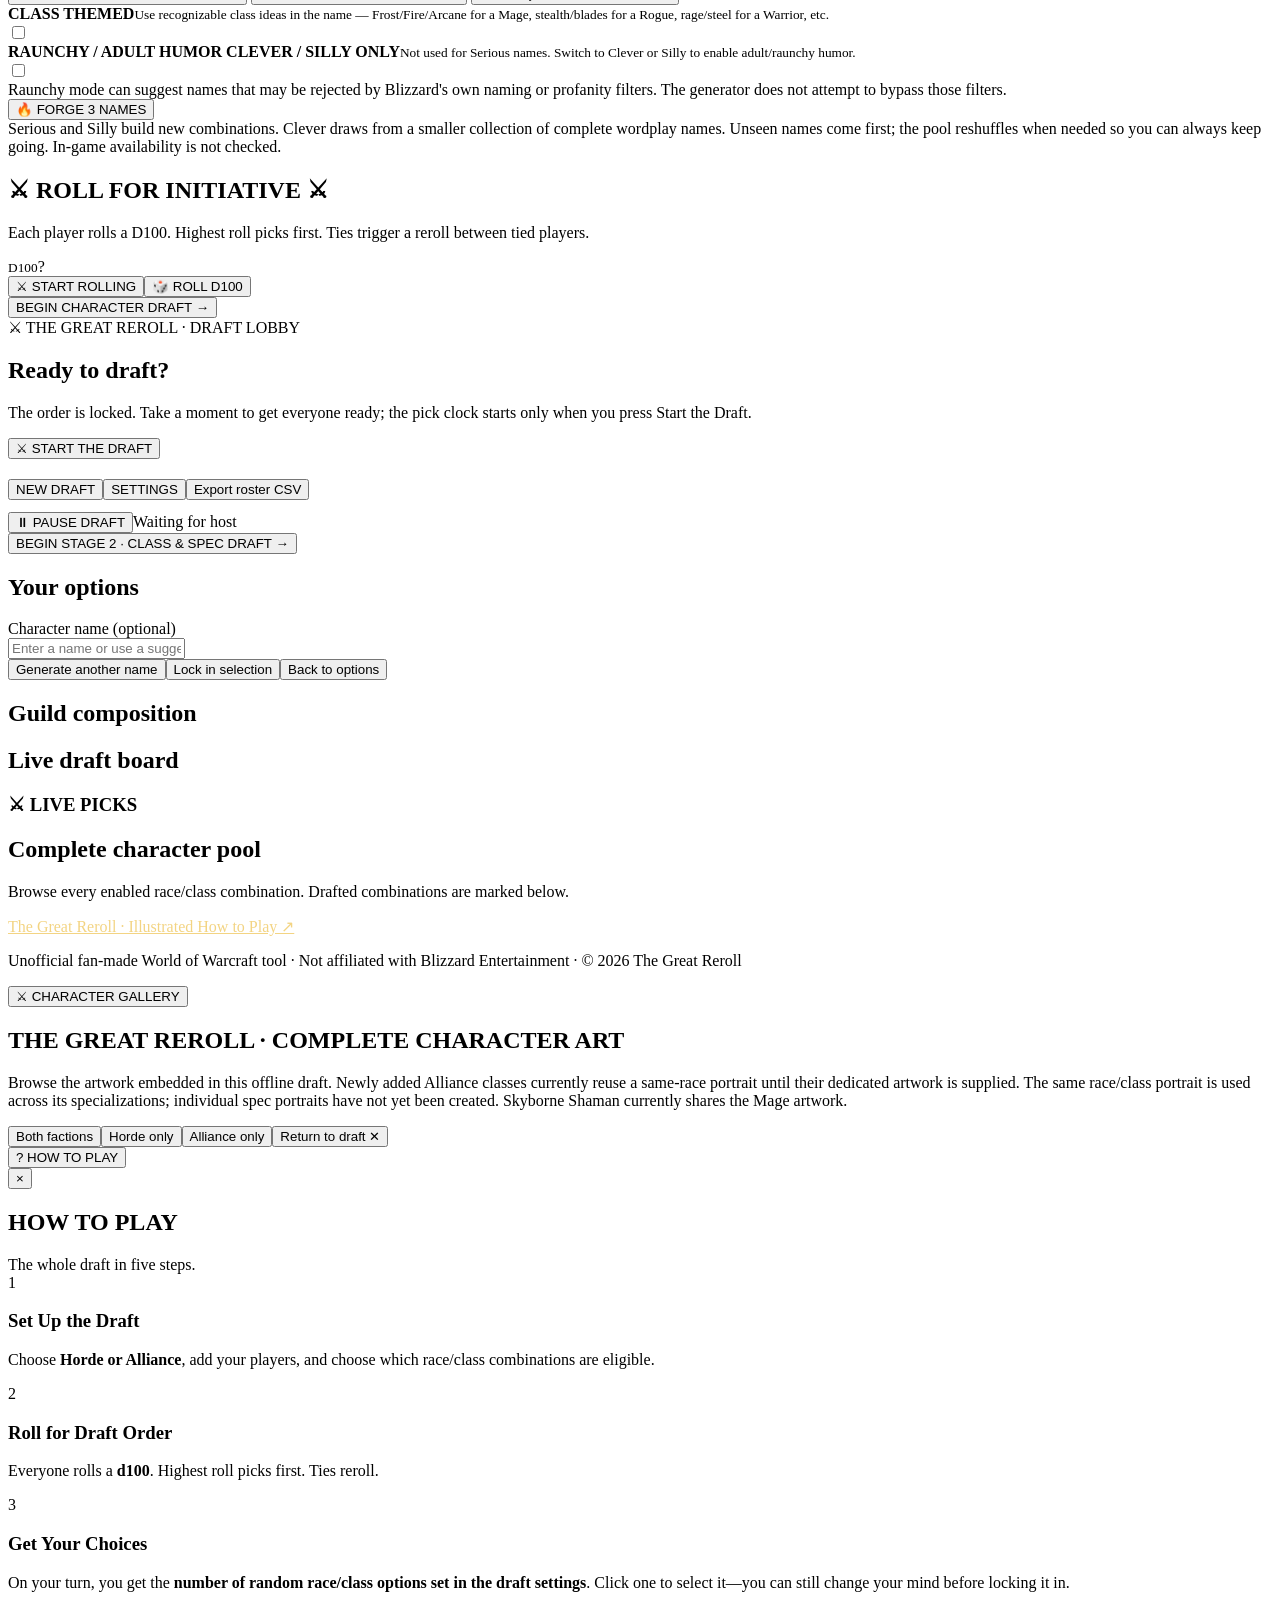
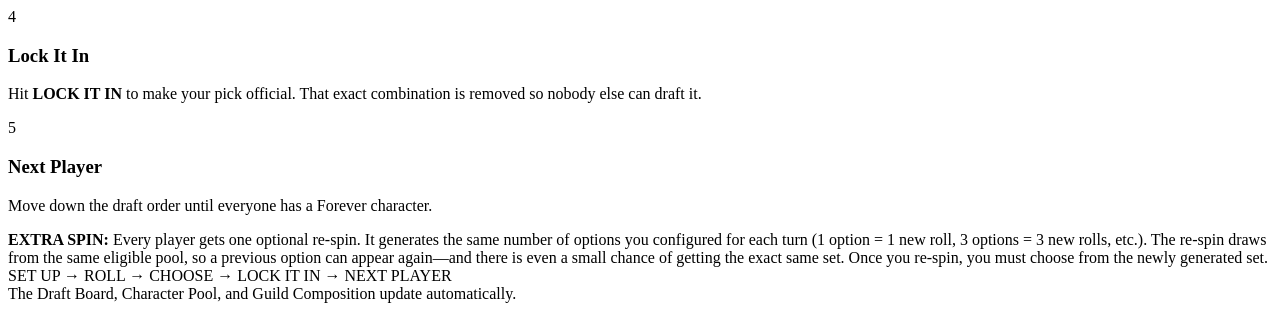
==== commit bd566115: "Keep Name Forge generating with unseen-first reshuffle cycles" ====
--- a/index.html
+++ b/index.html
@@ -149,7 +149,7 @@
   </div>
 
   <div class="panelx forge-results-panel forge-results-stage" id="forgeResultsStage">
-    <div class="forge-results-heading"><div><span class="forge-kicker">YOUR NAMES</span><h2>Choose your character name</h2><p class="muted small forge-results-sub">Forge fresh fantasy names or discover intact wordplay. Previously shown names stay out of future shuffles.</p></div><button type="button" class="btnx alt" id="forgeGenerateAgain">↻ FORGE AGAIN</button></div>
+    <div class="forge-results-heading"><div><span class="forge-kicker">YOUR NAMES</span><h2>Choose your character name</h2><p class="muted small forge-results-sub">Forge fresh fantasy names or discover intact wordplay. Unseen names come first, and you can keep reshuffling as long as you like.</p></div><button type="button" class="btnx alt" id="forgeGenerateAgain">↻ FORGE AGAIN</button></div>
     <div id="forgeResults" class="forge-results"></div>
     <p id="forgeGenerationStatus" class="muted small" role="status" aria-live="polite"></p>
   </div>
@@ -186,7 +186,7 @@
         </div>
         <div class="forge-blizzard-note hidden" id="forgeBlizzardNote">Raunchy mode can suggest names that may be rejected by Blizzard's own naming or profanity filters. The generator does not attempt to bypass those filters.</div>
         <div class="forge-mode-summary" id="forgeModeSummary"></div>
-        <button type="button" class="btnx forge-generate" id="forgeGenerate">🔥 FORGE 3 NAMES</button><div class="forge-settings-note">Serious and Silly build new combinations. Clever draws from a smaller collection of complete wordplay names. No repeats while this browser’s saved history is intact. In-game availability is not checked.</div>
+        <button type="button" class="btnx forge-generate" id="forgeGenerate">🔥 FORGE 3 NAMES</button><div class="forge-settings-note">Serious and Silly build new combinations. Clever draws from a smaller collection of complete wordplay names. Unseen names come first; the pool reshuffles when needed so you can always keep going. In-game availability is not checked.</div>
       </div>
 
     </div>
@@ -306,10 +306,10 @@
 
 <script src="data/characters.js?v=class-art-1"></script>
 <script src="data/names.js"></script>
-<script src="data/name-grammar.js?v=forge-3"></script>
-<script src="js/name-engine.js?v=forge-3"></script>
+<script src="data/name-grammar.js?v=forge-4"></script>
+<script src="js/name-engine.js?v=forge-4"></script>
 <script src="js/analytics.js"></script>
-<script src="js/app.js?v=forge-3"></script>
+<script src="js/app.js?v=forge-4"></script>
 <script src="js/war-table-ui.js?v=1"></script>
 <script src="js/player-groups.js?v=1"></script>
 <script src="js/reroll-flow.js?v=guild-entry-1"></script>
